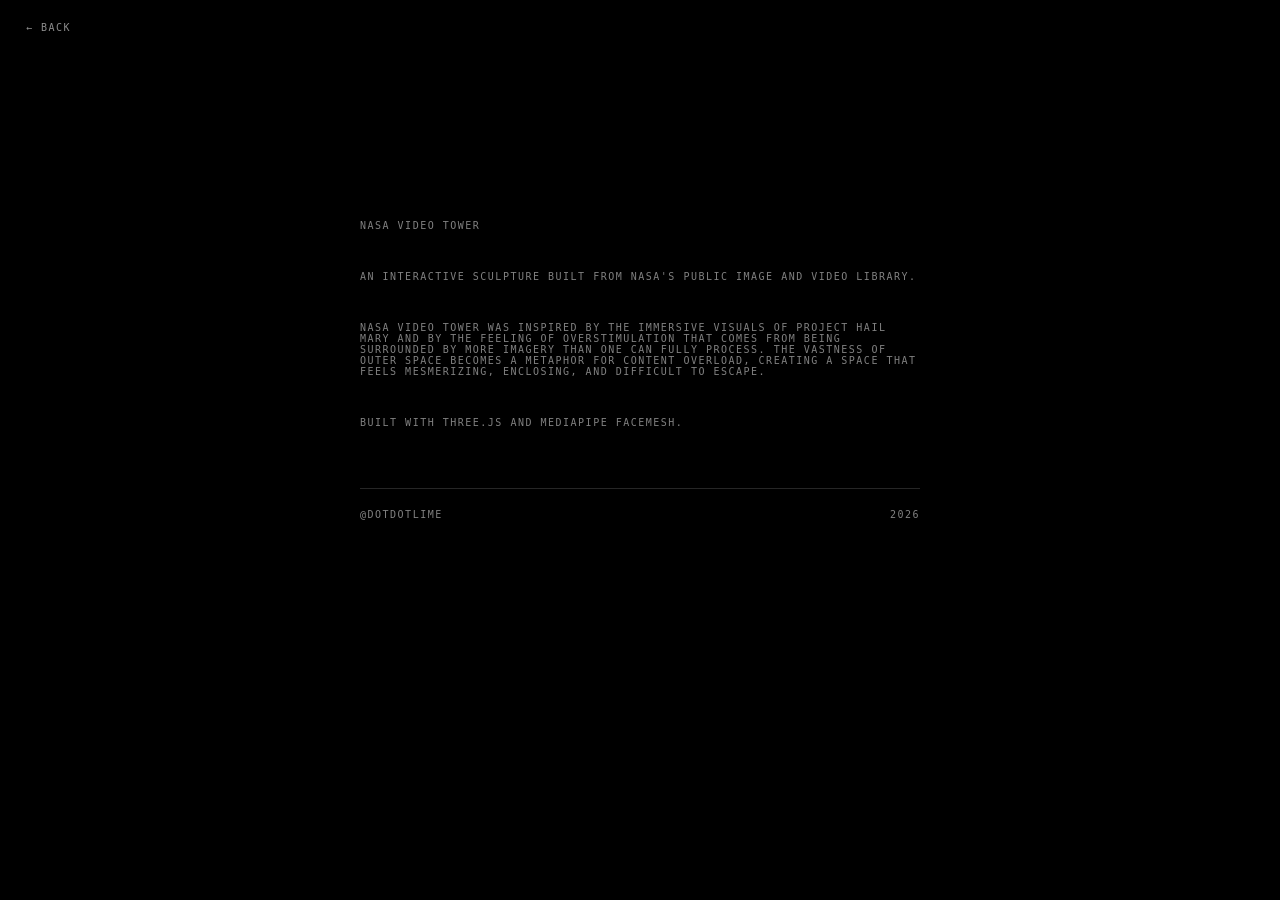
==== about.html @ ba2adc49 "media query made it responsive added an about page made sure to delete the cursor control and only h" ====
<!DOCTYPE html>
<html lang="en">
<head>
  <meta charset="UTF-8" />
  <meta name="viewport" content="width=device-width, initial-scale=1.0" />
  <title>About — Video Tower</title>
  <link rel="stylesheet" href="styles.css" />
</head>
<!-- The "about-page" class on <body> lets us apply different styles on
     this page (scrolling, text layout) without affecting the tower page. -->
<body class="about-page">

  <!-- Back link (top left, mirrors where #status sits on the main page) -->
  <a id="back-link" href="index.html">← Back</a>

  <main id="about-page-content">
    <h1>NASA Video Tower</h1>

    <p>An interactive sculpture built from NASA's public Image and Video Library. </p>

    <p>NASA Video Tower was inspired by the immersive visuals of Project Hail Mary and by the feeling of overstimulation that comes from being surrounded by more imagery than one can fully process. The vastness of outer space becomes a metaphor for content overload, creating a space that feels mesmerizing, enclosing, and difficult to escape.
    </p>

    <p>Built with Three.js and MediaPipe FaceMesh.</p>

    <div class="about-meta">
      <div>@dotdotlime</div>
      <div>2026</div>
    </div>
  </main>

</body>
</html>
---- styles.css ----
html, body {
  margin: 0;
  padding: 0;
  background: #000;
  color: #fff;
  font-family: 'Helvetica Neue', Helvetica, Arial, sans-serif;
  overflow: hidden;
  height: 100%;
}

#scene {
  position: fixed;
  inset: 0;
  display: block;
}

#overlay {
  position: fixed;
  inset: 0;
  display: flex;
  align-items: center;
  justify-content: center;
  background: #000;
  z-index: 10;
  transition: opacity 600ms ease;
}

#overlay.hidden {
  opacity: 0;
  pointer-events: none;
}

#start {
  padding: 14px 28px;
  background: transparent;
  border: 1px solid rgba(255, 255, 255, 0.4);
  color: #fff;
  font-size: 12px;
  letter-spacing: 0.25em;
  text-transform: uppercase;
  cursor: pointer;
  transition: border-color 200ms ease, color 200ms ease;
}

#start:hover {
  border-color: #fff;
}

#webcam {
  position: fixed;
  bottom: 16px;
  right: 16px;
  width: 120px;
  height: 90px;
  object-fit: cover;
  opacity: 0; /* raise to 0.3 to debug tracking */
  pointer-events: none;
  transform: scaleX(-1);
}

#hint {
  position: fixed;
  bottom: 16px;
  left: 16px;
  font-size: 10px;
  letter-spacing: 0.15em;
  color: rgba(255, 255, 255, 0.55);
  text-transform: uppercase;
  pointer-events: none;
  font-family: 'SF Mono', Menlo, monospace;
  background: rgba(0,0,0,0.5);
  padding: 6px 10px;
}

#status {
  position: fixed;
  top: 16px;
  left: 16px;
  font-size: 10px;
  letter-spacing: 0.15em;
  color: rgba(255, 255, 255, 0.55);
  text-transform: uppercase;
  pointer-events: none;
  font-family: 'SF Mono', Menlo, monospace;
  white-space: pre;
  z-index: 20;
  background: rgba(0,0,0,0.5);
  padding: 6px 10px;
}

/* ---------- About link (top right on main page) ---------- */
#about-link {
  position: fixed;
  top: 16px;
  right: 16px;
  z-index: 20;
  font-family: 'SF Mono', Menlo, monospace;
  font-size: 10px;
  letter-spacing: 0.15em;
  text-transform: uppercase;
  color: rgba(255, 255, 255, 0.55);
  background: rgba(0, 0, 0, 0.5);
  padding: 6px 10px;
  text-decoration: none; /* remove default underline */
  transition: color 200ms ease;
}

#about-link:hover {
  color: #fff;
}

#loader {
  position: fixed;
  inset: 0;
  display: none;
  flex-direction: column;
  align-items: center;
  justify-content: center;
  background: #000;
  z-index: 15;
  color: #fff;
  font-family: 'SF Mono', Menlo, monospace;
  font-size: 12px;
  letter-spacing: 0.1em;
  padding: 40px;
}
#loader.show { display: flex; }
#loader-title {
  text-transform: uppercase;
  letter-spacing: 0.3em;
  margin-bottom: 24px;
  color: rgba(255,255,255,0.5);
}
#loader-log {
  white-space: pre;
  color: rgba(255,255,255,0.8);
  max-width: 700px;
  line-height: 1.8;
}

#fatal {
  position: fixed;
  inset: 0;
  display: none;
  flex-direction: column;
  align-items: center;
  justify-content: center;
  background: rgba(0,0,0,0.9);
  z-index: 25;
  color: #ff6666;
  font-family: 'SF Mono', Menlo, monospace;
  font-size: 12px;
  padding: 40px;
  text-align: center;
  white-space: pre-wrap;
  line-height: 1.7;
}
#fatal.show { display: flex; }
#fatal h2 {
  color: #fff;
  font-size: 14px;
  letter-spacing: 0.3em;
  text-transform: uppercase;
  margin: 0 0 20px 0;
}

/* =============================================================
   ABOUT PAGE (about.html only)
   These styles only apply when <body> has class "about-page".
   ============================================================= */
body.about-page {
  overflow: auto; /* override the tower page's `overflow: hidden` so users can scroll if content gets long */
  height: auto;
  min-height: 100%;
}

/* Back link in the top left, styled like the HUD */
#back-link {
  position: fixed;
  top: 16px;
  left: 16px;
  z-index: 20;
  font-family: 'SF Mono', Menlo, monospace;
  font-size: 10px;
  letter-spacing: 0.15em;
  text-transform: uppercase;
  color: rgba(255, 255, 255, 0.55);
  background: rgba(0, 0, 0, 0.5);
  padding: 6px 10px;
  text-decoration: none;
  transition: color 200ms ease;
}

#back-link:hover {
  color: #fff;
}

/* Main text container — centered column, generous line height */
#about-page-content {
  max-width: 560px;
  margin: 0 auto;
  padding: 220px 40px 80px; /* lots of top padding so content sits below the back link */
  color: rgba(255, 255, 255, 0.85);
}

#about-page-content h1 {
  font-family: 'SF Mono', Menlo, monospace;
  font-size: 10px;
  letter-spacing: 0.15em;
  text-transform: uppercase;
  color: rgba(255, 255, 255, 0.5);
  font-weight: normal;
  margin: 0 0 40px 0;
}

#about-page-content p {
  font-family: 'SF Mono', Menlo, monospace;
  font-size: 10px;
  letter-spacing: 0.15em;
  text-transform: uppercase;
  color: rgba(255, 255, 255, 0.5);
  font-weight: normal;
  margin: 0 0 40px 0;
}

/* Credits block at bottom, back to the monospace HUD style */
#about-page-content .about-meta {
  margin-top: 60px;
  padding-top: 20px;
  border-top: 1px solid rgba(255, 255, 255, 0.15);
  font-family: 'SF Mono', Menlo, monospace;
  font-size: 10px;
  letter-spacing: 0.15em;
  text-transform: uppercase;
  color: rgba(255, 255, 255, 0.5);
  display: flex;
  justify-content: space-between;
}

/* =============================================================
   RESPONSIVE — three tiers
   - default (above): laptop / desktop
   - @media (max-width: 1024px): iPad / tablet
   - @media (max-width: 640px): phone
   Rules inside media queries only apply when the browser window
   is at or below that width, overriding the defaults.
   ============================================================= */

/* ----- Tablet / iPad ----- */
@media (max-width: 1024px) {
  #about-page-content {
    padding: 100px 32px 60px;
  }

  #about-page-content p {
    font-size: 15px;
  }
}

/* ----- Phone ----- */
@media (max-width: 640px) {
  /* Shrink the HUD so status + about link fit on one line */
  #status,
  #hint,
  #about-link,
  #back-link {
    font-size: 9px;
    letter-spacing: 0.1em;
    padding: 5px 8px;
  }

  /* The Enter button on the intro overlay */
  #start {
    font-size: 11px;
    padding: 12px 22px;
    letter-spacing: 0.2em;
  }

  /* About page text tightens up */
  #about-page-content {
    padding: 80px 20px 60px;
    max-width: 100%;
  }

  #about-page-content h1 {
    margin-bottom: 28px;
  }

  #about-page-content p {
    font-size: 14px;
    line-height: 1.65;
  }

  #about-page-content .about-meta {
    margin-top: 40px;
  }
}
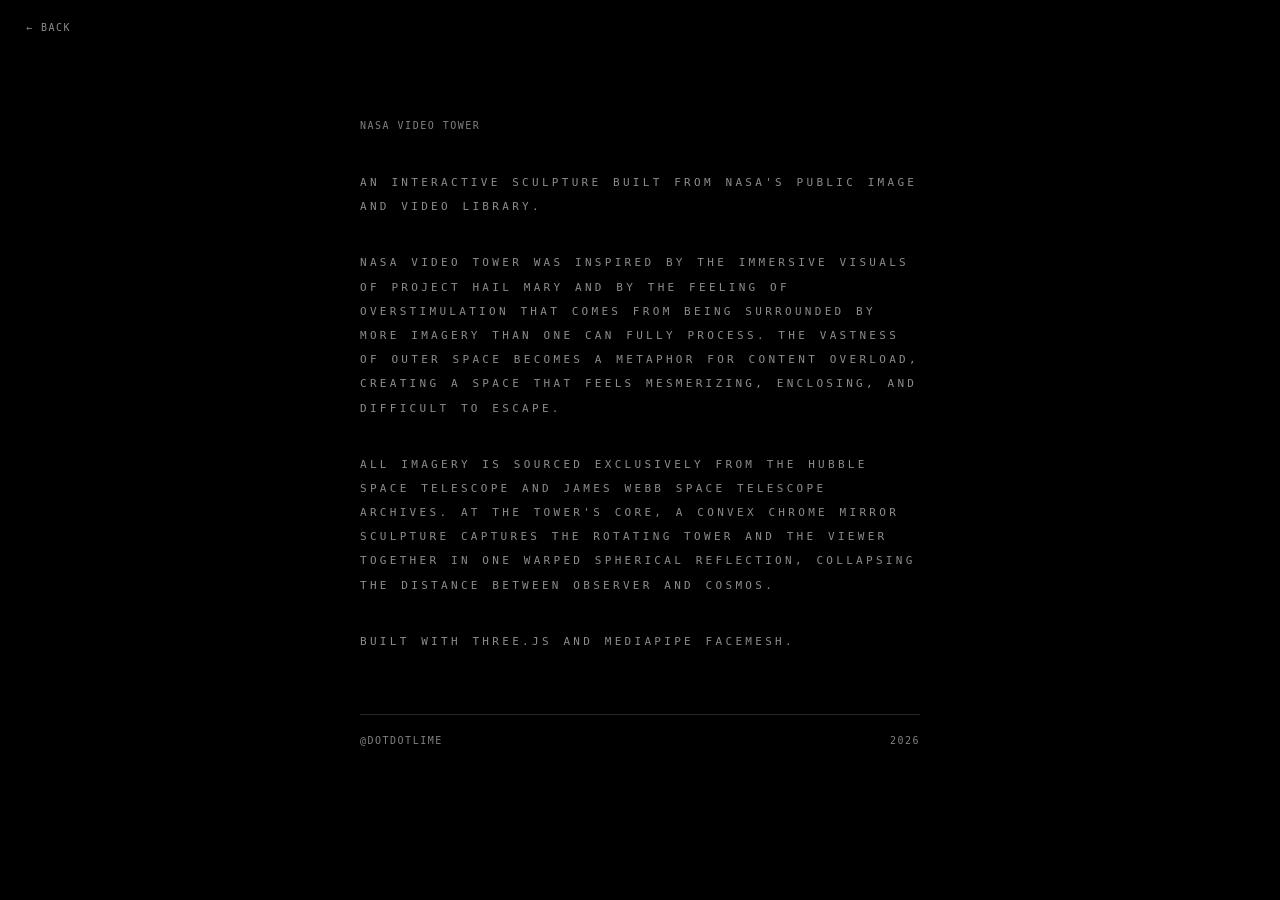
==== commit 4783091b: "version 5.3b - sphere integrated - images fixed" ====
--- a/about.html
+++ b/about.html
@@ -21,6 +21,8 @@
     <p>NASA Video Tower was inspired by the immersive visuals of Project Hail Mary and by the feeling of overstimulation that comes from being surrounded by more imagery than one can fully process. The vastness of outer space becomes a metaphor for content overload, creating a space that feels mesmerizing, enclosing, and difficult to escape.
     </p>
 
+    <p>All imagery is sourced exclusively from the Hubble Space Telescope and James Webb Space Telescope archives. At the tower's core, a convex chrome mirror sculpture captures the rotating tower and the viewer together in one warped spherical reflection, collapsing the distance between observer and cosmos.</p>
+
     <p>Built with Three.js and MediaPipe FaceMesh.</p>
 
     <div class="about-meta">
--- a/styles.css
+++ b/styles.css
@@ -53,7 +53,7 @@
   width: 120px;
   height: 90px;
   object-fit: cover;
-  opacity: 0; /* raise to 0.3 to debug tracking */
+  opacity: 0;
   pointer-events: none;
   transform: scaleX(-1);
 }
@@ -88,6 +88,23 @@
   padding: 6px 10px;
 }
 
+/* ---------- Pattern label (bottom right) ---------- */
+#pattern-label {
+  position: fixed;
+  bottom: 16px;
+  right: 16px;
+  font-family: 'SF Mono', Menlo, monospace;
+  font-size: 10px;
+  letter-spacing: 0.15em;
+  text-transform: uppercase;
+  color: rgba(255, 255, 255, 0.55);
+  background: rgba(0, 0, 0, 0.5);
+  padding: 6px 10px;
+  pointer-events: none;
+  z-index: 20;
+  transition: opacity 300ms ease;
+}
+
 /* ---------- About link (top right on main page) ---------- */
 #about-link {
   position: fixed;
@@ -101,7 +118,7 @@
   color: rgba(255, 255, 255, 0.55);
   background: rgba(0, 0, 0, 0.5);
   padding: 6px 10px;
-  text-decoration: none; /* remove default underline */
+  text-decoration: none;
   transition: color 200ms ease;
 }
 
@@ -132,7 +149,8 @@
   color: rgba(255,255,255,0.5);
 }
 #loader-log {
-  white-space: pre;
+  white-space: pre-wrap;
+  word-break: break-word;
   color: rgba(255,255,255,0.8);
   max-width: 700px;
   line-height: 1.8;
@@ -166,15 +184,13 @@
 
 /* =============================================================
    ABOUT PAGE (about.html only)
-   These styles only apply when <body> has class "about-page".
    ============================================================= */
 body.about-page {
-  overflow: auto; /* override the tower page's `overflow: hidden` so users can scroll if content gets long */
+  overflow: auto;
   height: auto;
   min-height: 100%;
 }
 
-/* Back link in the top left, styled like the HUD */
 #back-link {
   position: fixed;
   top: 16px;
@@ -195,11 +211,10 @@
   color: #fff;
 }
 
-/* Main text container — centered column, generous line height */
 #about-page-content {
   max-width: 560px;
   margin: 0 auto;
-  padding: 220px 40px 80px; /* lots of top padding so content sits below the back link */
+  padding: 120px 40px 80px;
   color: rgba(255, 255, 255, 0.85);
 }
 
@@ -215,15 +230,15 @@
 
 #about-page-content p {
   font-family: 'SF Mono', Menlo, monospace;
-  font-size: 10px;
-  letter-spacing: 0.15em;
-  text-transform: uppercase;
-  color: rgba(255, 255, 255, 0.5);
-  font-weight: normal;
-  margin: 0 0 40px 0;
-}
-
-/* Credits block at bottom, back to the monospace HUD style */
+  font-size: 11px;
+  letter-spacing: 0.3em;
+  word-spacing: 0.15em;
+  text-transform: uppercase;
+  color: rgba(255, 255, 255, 0.55);
+  line-height: 2.2;
+  margin: 0 0 32px 0;
+}
+
 #about-page-content .about-meta {
   margin-top: 60px;
   padding-top: 20px;
@@ -238,15 +253,9 @@
 }
 
 /* =============================================================
-   RESPONSIVE — three tiers
-   - default (above): laptop / desktop
-   - @media (max-width: 1024px): iPad / tablet
-   - @media (max-width: 640px): phone
-   Rules inside media queries only apply when the browser window
-   is at or below that width, overriding the defaults.
+   RESPONSIVE
    ============================================================= */
 
-/* ----- Tablet / iPad ----- */
 @media (max-width: 1024px) {
   #about-page-content {
     padding: 100px 32px 60px;
@@ -255,28 +264,40 @@
   #about-page-content p {
     font-size: 15px;
   }
-}
-
-/* ----- Phone ----- */
+
+  #start {
+    transform: translateY(-2vh);
+  }
+}
+
 @media (max-width: 640px) {
-  /* Shrink the HUD so status + about link fit on one line */
   #status,
   #hint,
   #about-link,
-  #back-link {
+  #back-link,
+  #pattern-label {
     font-size: 9px;
     letter-spacing: 0.1em;
     padding: 5px 8px;
   }
 
-  /* The Enter button on the intro overlay */
   #start {
     font-size: 11px;
     padding: 12px 22px;
     letter-spacing: 0.2em;
-  }
-
-  /* About page text tightens up */
+    transform: translateY(6vh);
+  }
+
+  #loader {
+    padding: 24px 20px;
+    font-size: 10px;
+  }
+
+  #loader-title {
+    font-size: 11px;
+    margin-bottom: 16px;
+  }
+
   #about-page-content {
     padding: 80px 20px 60px;
     max-width: 100%;
@@ -287,8 +308,13 @@
   }
 
   #about-page-content p {
-    font-size: 14px;
-    line-height: 1.65;
+    font-family: 'SF Mono', Menlo, monospace;
+    font-size: 10px;
+    letter-spacing: 0.15em;
+    text-transform: uppercase;
+    color: rgba(255, 255, 255, 0.55);
+    line-height: 2;
+    margin-bottom: 18px;
   }
 
   #about-page-content .about-meta {
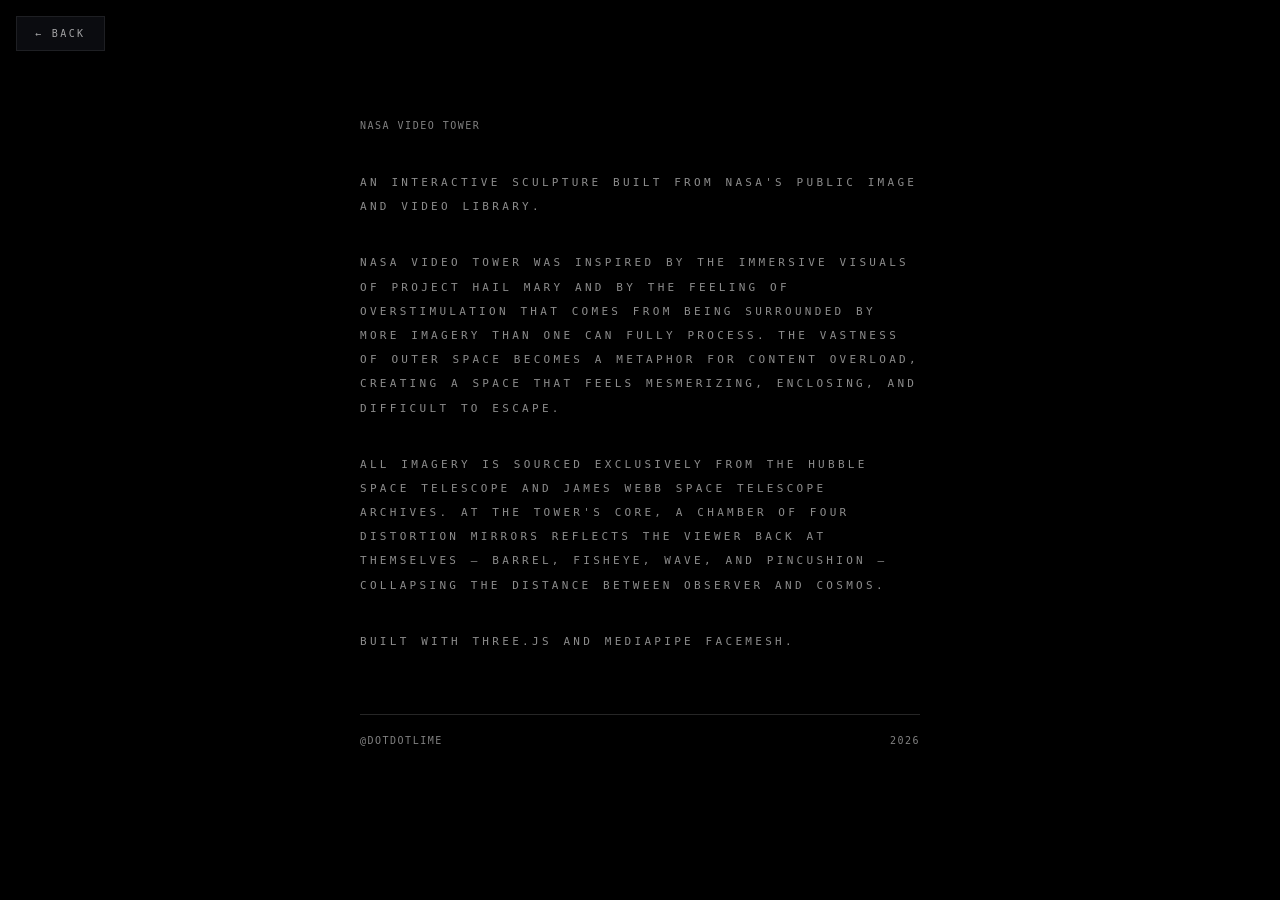
==== commit 0ca16e0a: "mega fix added an orbiting sphere fixed the ui added new videos instead of nasa bye nasa" ====
--- a/about.html
+++ b/about.html
@@ -21,7 +21,7 @@
     <p>NASA Video Tower was inspired by the immersive visuals of Project Hail Mary and by the feeling of overstimulation that comes from being surrounded by more imagery than one can fully process. The vastness of outer space becomes a metaphor for content overload, creating a space that feels mesmerizing, enclosing, and difficult to escape.
     </p>
 
-    <p>All imagery is sourced exclusively from the Hubble Space Telescope and James Webb Space Telescope archives. At the tower's core, a convex chrome mirror sculpture captures the rotating tower and the viewer together in one warped spherical reflection, collapsing the distance between observer and cosmos.</p>
+    <p>All imagery is sourced exclusively from the Hubble Space Telescope and James Webb Space Telescope archives. At the tower's core, a chamber of four distortion mirrors reflects the viewer back at themselves — barrel, fisheye, wave, and pincushion — collapsing the distance between observer and cosmos.</p>
 
     <p>Built with Three.js and MediaPipe FaceMesh.</p>
 
--- a/styles.css
+++ b/styles.css
@@ -58,72 +58,103 @@
   transform: scaleX(-1);
 }
 
-#hint {
+#top-hud {
+  position: fixed;
+  top: 16px;
+  left: 16px;
+  z-index: 20;
+  display: flex;
+  flex-wrap: wrap;
+  gap: 12px;
+  max-width: calc(100vw - 180px);
+  pointer-events: none;
+  opacity: 0;
+  visibility: hidden;
+  transition: opacity 300ms ease;
+}
+
+#bottom-hud {
   position: fixed;
   bottom: 16px;
   left: 16px;
+  z-index: 20;
+  display: flex;
+  flex-wrap: wrap;
+  gap: 12px;
+  max-width: calc(100vw - 32px);
+  pointer-events: none;
+  opacity: 0;
+  visibility: hidden;
+  transition: opacity 300ms ease;
+}
+
+#bottom-right-hud {
+  position: fixed;
+  right: 16px;
+  bottom: 16px;
+  z-index: 20;
+  display: flex;
+  flex-wrap: wrap;
+  justify-content: flex-end;
+  gap: 12px;
+  max-width: calc(100vw - 32px);
+  pointer-events: none;
+  opacity: 0;
+  visibility: hidden;
+  transition: opacity 300ms ease;
+}
+
+body.experience-live #bottom-hud {
+  opacity: 1;
+  visibility: visible;
+}
+
+body.experience-live #bottom-right-hud {
+  opacity: 1;
+  visibility: visible;
+}
+
+body.experience-live #top-hud {
+  opacity: 1;
+  visibility: visible;
+}
+
+.hud-chip,
+#about-link,
+#back-link {
+  font-family: 'SF Mono', Menlo, monospace;
   font-size: 10px;
-  letter-spacing: 0.15em;
-  color: rgba(255, 255, 255, 0.55);
-  text-transform: uppercase;
-  pointer-events: none;
-  font-family: 'SF Mono', Menlo, monospace;
-  background: rgba(0,0,0,0.5);
-  padding: 6px 10px;
-}
-
-#status {
-  position: fixed;
-  top: 16px;
-  left: 16px;
-  font-size: 10px;
-  letter-spacing: 0.15em;
-  color: rgba(255, 255, 255, 0.55);
-  text-transform: uppercase;
-  pointer-events: none;
-  font-family: 'SF Mono', Menlo, monospace;
-  white-space: pre;
-  z-index: 20;
-  background: rgba(0,0,0,0.5);
-  padding: 6px 10px;
-}
-
-/* ---------- Pattern label (bottom right) ---------- */
-#pattern-label {
-  position: fixed;
-  bottom: 16px;
-  right: 16px;
-  font-family: 'SF Mono', Menlo, monospace;
-  font-size: 10px;
-  letter-spacing: 0.15em;
-  text-transform: uppercase;
-  color: rgba(255, 255, 255, 0.55);
-  background: rgba(0, 0, 0, 0.5);
-  padding: 6px 10px;
-  pointer-events: none;
-  z-index: 20;
-  transition: opacity 300ms ease;
-}
-
-/* ---------- About link (top right on main page) ---------- */
+  letter-spacing: 0.24em;
+  text-transform: uppercase;
+  color: rgba(255, 255, 255, 0.62);
+  background: rgba(18, 20, 26, 0.62);
+  border: 1px solid rgba(255, 255, 255, 0.08);
+  backdrop-filter: blur(14px);
+  -webkit-backdrop-filter: blur(14px);
+  padding: 12px 18px 11px;
+  line-height: 1;
+  white-space: nowrap;
+}
+
 #about-link {
   position: fixed;
   top: 16px;
   right: 16px;
   z-index: 20;
-  font-family: 'SF Mono', Menlo, monospace;
-  font-size: 10px;
-  letter-spacing: 0.15em;
-  text-transform: uppercase;
-  color: rgba(255, 255, 255, 0.55);
-  background: rgba(0, 0, 0, 0.5);
-  padding: 6px 10px;
   text-decoration: none;
-  transition: color 200ms ease;
+  opacity: 0;
+  visibility: hidden;
+  transition: opacity 300ms ease, color 200ms ease, border-color 200ms ease;
+}
+
+body.experience-live #about-link {
+  opacity: 1;
+  visibility: visible;
 }
 
 #about-link:hover {
   color: #fff;
+  border-color: rgba(255, 255, 255, 0.2);
 }
 
 #loader {
@@ -196,13 +227,6 @@
   top: 16px;
   left: 16px;
   z-index: 20;
-  font-family: 'SF Mono', Menlo, monospace;
-  font-size: 10px;
-  letter-spacing: 0.15em;
-  text-transform: uppercase;
-  color: rgba(255, 255, 255, 0.55);
-  background: rgba(0, 0, 0, 0.5);
-  padding: 6px 10px;
   text-decoration: none;
   transition: color 200ms ease;
 }
@@ -271,14 +295,18 @@
 }
 
 @media (max-width: 640px) {
-  #status,
-  #hint,
+  #top-hud,
+  #bottom-hud,
+  #bottom-right-hud {
+    gap: 8px;
+  }
+
+  .hud-chip,
   #about-link,
-  #back-link,
-  #pattern-label {
+  #back-link {
     font-size: 9px;
-    letter-spacing: 0.1em;
-    padding: 5px 8px;
+    letter-spacing: 0.16em;
+    padding: 9px 12px 8px;
   }
 
   #start {
@@ -296,6 +324,23 @@
   #loader-title {
     font-size: 11px;
     margin-bottom: 16px;
+  }
+
+  #top-hud {
+    display: flex;
+    flex-direction: column;
+    align-items: flex-start;
+    max-width: calc(100vw - 116px);
+  }
+
+  #bottom-hud {
+    flex-direction: column-reverse;
+    align-items: flex-start;
+  }
+
+  #bottom-right-hud {
+    flex-direction: column;
+    align-items: flex-end;
   }
 
   #about-page-content {
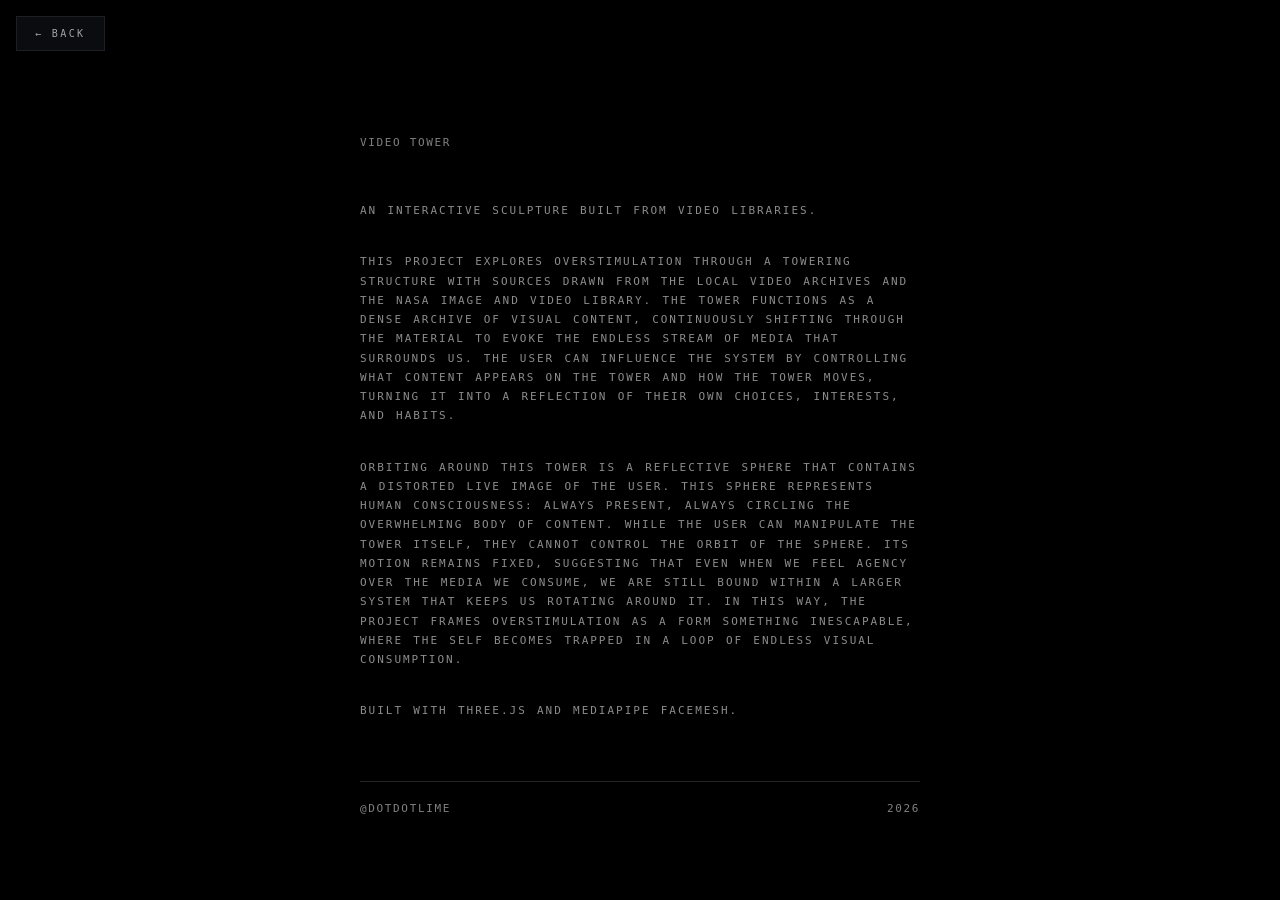
==== commit 29a97738: "about fixed about section" ====
--- a/about.html
+++ b/about.html
@@ -14,14 +14,15 @@
   <a id="back-link" href="index.html">← Back</a>
 
   <main id="about-page-content">
-    <h1>NASA Video Tower</h1>
+    <h1>Video Tower</h1>
 
-    <p>An interactive sculpture built from NASA's public Image and Video Library. </p>
+    <p>An interactive sculpture built from Video Libraries. </p>
 
-    <p>NASA Video Tower was inspired by the immersive visuals of Project Hail Mary and by the feeling of overstimulation that comes from being surrounded by more imagery than one can fully process. The vastness of outer space becomes a metaphor for content overload, creating a space that feels mesmerizing, enclosing, and difficult to escape.
+    <p>This project explores overstimulation through a towering structure with sources drawn from the local video archives and the NASA Image and Video Library. The tower functions as a dense archive of visual content, continuously shifting through the material to evoke the endless stream of media that surrounds us. The user can influence the system by controlling what content appears on the tower and how the tower moves, turning it into a reflection of their own choices, interests, and habits.
     </p>
 
-    <p>All imagery is sourced exclusively from the Hubble Space Telescope and James Webb Space Telescope archives. At the tower's core, a chamber of four distortion mirrors reflects the viewer back at themselves — barrel, fisheye, wave, and pincushion — collapsing the distance between observer and cosmos.</p>
+    <p>Orbiting around this tower is a reflective sphere that contains a distorted live image of the user. This sphere represents human consciousness: always present, always circling the overwhelming body of content. While the user can manipulate the tower itself, they cannot control the orbit of the sphere. Its motion remains fixed, suggesting that even when we feel agency over the media we consume, we are still bound within a larger system that keeps us rotating around it. In this way, the project frames overstimulation as a form something inescapable, where the self becomes trapped in a loop of endless visual consumption.
+    </p>
 
     <p>Built with Three.js and MediaPipe FaceMesh.</p>
 
--- a/styles.css
+++ b/styles.css
@@ -236,30 +236,32 @@
 }
 
 #about-page-content {
+  --about-copy-size: 11px;
+  --about-copy-leading: 1.75;
   max-width: 560px;
   margin: 0 auto;
-  padding: 120px 40px 80px;
+  padding: 136px 40px 80px;
   color: rgba(255, 255, 255, 0.85);
 }
 
 #about-page-content h1 {
   font-family: 'SF Mono', Menlo, monospace;
-  font-size: 10px;
+  font-size: var(--about-copy-size);
   letter-spacing: 0.15em;
   text-transform: uppercase;
   color: rgba(255, 255, 255, 0.5);
   font-weight: normal;
-  margin: 0 0 40px 0;
+  margin: 0 0 52px 0;
 }
 
 #about-page-content p {
   font-family: 'SF Mono', Menlo, monospace;
-  font-size: 11px;
-  letter-spacing: 0.3em;
+  font-size: var(--about-copy-size);
+  letter-spacing: 0.18em;
   word-spacing: 0.15em;
   text-transform: uppercase;
   color: rgba(255, 255, 255, 0.55);
-  line-height: 2.2;
+  line-height: var(--about-copy-leading);
   margin: 0 0 32px 0;
 }
 
@@ -268,7 +270,7 @@
   padding-top: 20px;
   border-top: 1px solid rgba(255, 255, 255, 0.15);
   font-family: 'SF Mono', Menlo, monospace;
-  font-size: 10px;
+  font-size: var(--about-copy-size);
   letter-spacing: 0.15em;
   text-transform: uppercase;
   color: rgba(255, 255, 255, 0.5);
@@ -282,11 +284,8 @@
 
 @media (max-width: 1024px) {
   #about-page-content {
-    padding: 100px 32px 60px;
-  }
-
-  #about-page-content p {
-    font-size: 15px;
+    --about-copy-size: 15px;
+    padding: 120px 32px 60px;
   }
 
   #start {
@@ -344,21 +343,21 @@
   }
 
   #about-page-content {
-    padding: 80px 20px 60px;
+    --about-copy-size: 10px;
+    --about-copy-leading: 1.65;
+    padding: 96px 20px 60px;
     max-width: 100%;
   }
 
   #about-page-content h1 {
-    margin-bottom: 28px;
+    margin: 0 0 36px 0;
   }
 
   #about-page-content p {
     font-family: 'SF Mono', Menlo, monospace;
-    font-size: 10px;
-    letter-spacing: 0.15em;
+    letter-spacing: 0.12em;
     text-transform: uppercase;
     color: rgba(255, 255, 255, 0.55);
-    line-height: 2;
     margin-bottom: 18px;
   }
 
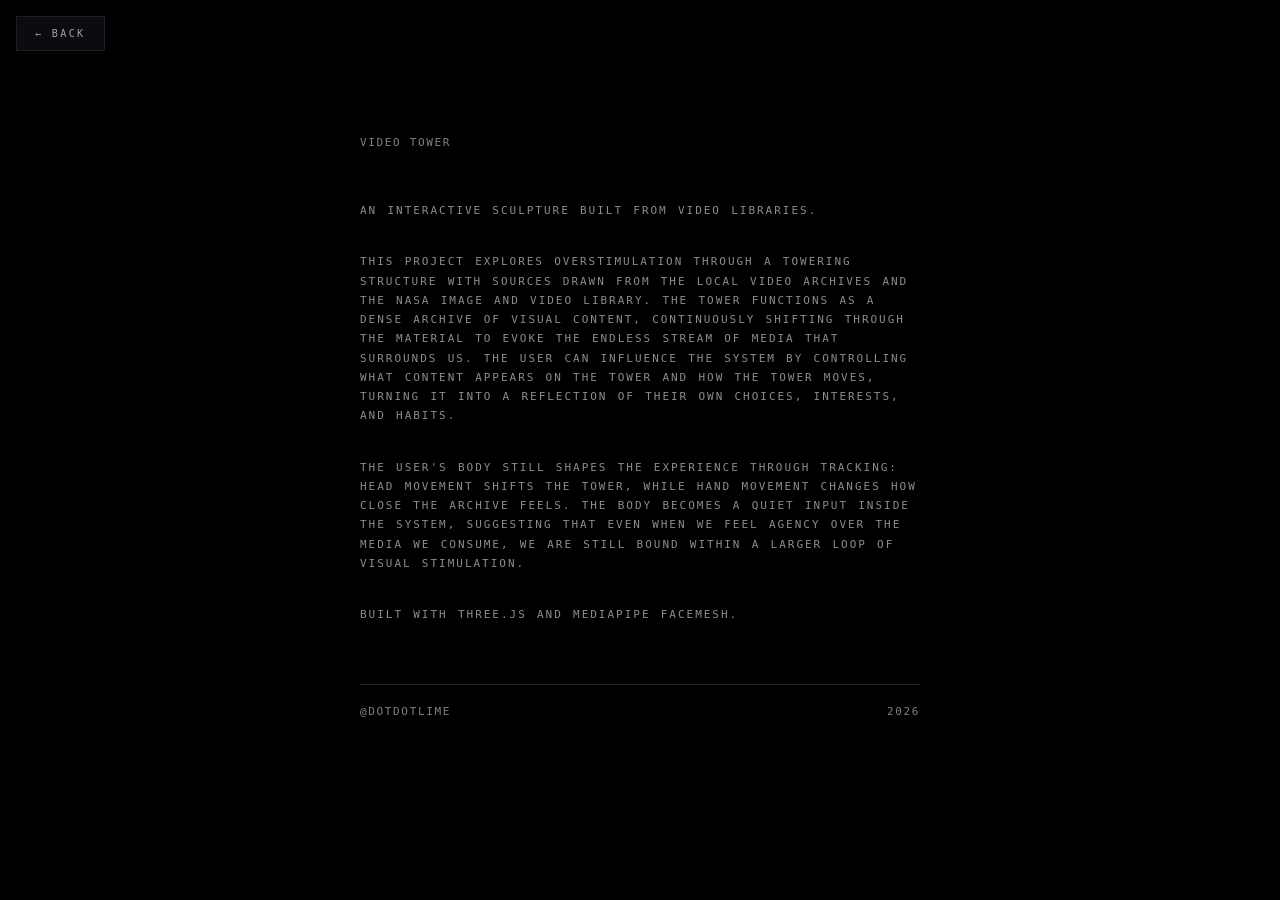
==== commit e9548bd5: "changes changes changes" ====
--- a/about.html
+++ b/about.html
@@ -4,6 +4,7 @@
   <meta charset="UTF-8" />
   <meta name="viewport" content="width=device-width, initial-scale=1.0" />
   <title>About — Video Tower</title>
+  <link rel="icon" type="image/svg+xml" href="favicon.svg" />
   <link rel="stylesheet" href="styles.css" />
 </head>
 <!-- The "about-page" class on <body> lets us apply different styles on
@@ -11,7 +12,7 @@
 <body class="about-page">
 
   <!-- Back link (top left, mirrors where #status sits on the main page) -->
-  <a id="back-link" href="index.html">← Back</a>
+  <a id="back-link" href="index.html#tower">← Back</a>
 
   <main id="about-page-content">
     <h1>Video Tower</h1>
@@ -21,7 +22,7 @@
     <p>This project explores overstimulation through a towering structure with sources drawn from the local video archives and the NASA Image and Video Library. The tower functions as a dense archive of visual content, continuously shifting through the material to evoke the endless stream of media that surrounds us. The user can influence the system by controlling what content appears on the tower and how the tower moves, turning it into a reflection of their own choices, interests, and habits.
     </p>
 
-    <p>Orbiting around this tower is a reflective sphere that contains a distorted live image of the user. This sphere represents human consciousness: always present, always circling the overwhelming body of content. While the user can manipulate the tower itself, they cannot control the orbit of the sphere. Its motion remains fixed, suggesting that even when we feel agency over the media we consume, we are still bound within a larger system that keeps us rotating around it. In this way, the project frames overstimulation as a form something inescapable, where the self becomes trapped in a loop of endless visual consumption.
+    <p>The user's body still shapes the experience through tracking: head movement shifts the tower, while hand movement changes how close the archive feels. The body becomes a quiet input inside the system, suggesting that even when we feel agency over the media we consume, we are still bound within a larger loop of visual stimulation.
     </p>
 
     <p>Built with Three.js and MediaPipe FaceMesh.</p>
@@ -32,5 +33,14 @@
     </div>
   </main>
 
+  <script>
+    document.getElementById('back-link')?.addEventListener('click', () => {
+      try {
+        window.sessionStorage.setItem('videoTower.returnToLive', '1');
+      } catch (e) {
+        // The index page also uses #tower, so storage is only a fallback hint.
+      }
+    });
+  </script>
 </body>
 </html>
--- a/styles.css
+++ b/styles.css
@@ -136,10 +136,29 @@
   white-space: nowrap;
 }
 
-#about-link {
+#add-assets-button {
+  appearance: none;
+  border-radius: 0;
+  pointer-events: auto;
+  cursor: pointer;
+  transition: color 200ms ease, border-color 200ms ease, opacity 200ms ease;
+}
+
+#add-assets-button:hover,
+#add-assets-button:focus-visible {
+  color: #fff;
+  border-color: rgba(255, 255, 255, 0.2);
+}
+
+#add-assets-button:disabled {
+  cursor: default;
+  opacity: 0.45;
+}
+
+#about-link,
+#manual-link {
   position: fixed;
   top: 16px;
-  right: 16px;
   z-index: 20;
   text-decoration: none;
   opacity: 0;
@@ -147,14 +166,230 @@
   transition: opacity 300ms ease, color 200ms ease, border-color 200ms ease;
 }
 
-body.experience-live #about-link {
+#about-link {
+  right: 16px;
+}
+
+#manual-link {
+  right: 106px;
+  appearance: none;
+  border-radius: 0;
+  cursor: pointer;
+}
+
+body.experience-live #about-link,
+body.experience-live #manual-link {
   opacity: 1;
   visibility: visible;
 }
 
-#about-link:hover {
+#about-link:hover,
+#manual-link:hover,
+#manual-link:focus-visible {
   color: #fff;
   border-color: rgba(255, 255, 255, 0.2);
+}
+
+body.experience-live.assets-prompt #add-assets-button {
+  color: #39ff14;
+  border-color: rgba(57, 255, 20, 0.74);
+  box-shadow: 0 0 16px rgba(57, 255, 20, 0.28);
+  animation: add-assets-pulse 950ms ease-in-out infinite alternate;
+}
+
+body.experience-live.assets-prompt #assets-status {
+  color: rgba(57, 255, 20, 0.72);
+}
+
+.manual-target-outline,
+#about-link.manual-target-outline,
+#asset-show-button.manual-target-outline,
+#asset-show-button.manual-target-outline:disabled {
+  color: #39ff14;
+  border-color: rgba(57, 255, 20, 0.95);
+  opacity: 1;
+}
+
+@keyframes add-assets-pulse {
+  from {
+    box-shadow: 0 0 8px rgba(57, 255, 20, 0.18);
+  }
+  to {
+    box-shadow: 0 0 26px rgba(57, 255, 20, 0.46);
+  }
+}
+
+#asset-modal {
+  position: fixed;
+  right: 16px;
+  bottom: 68px;
+  z-index: 35;
+  opacity: 0;
+  visibility: hidden;
+  pointer-events: none;
+  transform: translateY(8px);
+  transition: opacity 180ms ease, transform 180ms ease, visibility 180ms ease;
+}
+
+#asset-modal.open {
+  opacity: 1;
+  visibility: visible;
+  pointer-events: auto;
+  transform: translateY(0);
+}
+
+#asset-dialog {
+  position: relative;
+  width: min(280px, calc(100vw - 32px));
+  box-sizing: border-box;
+  padding: 16px;
+  color: rgba(255, 255, 255, 0.72);
+  background: rgba(18, 20, 26, 0.86);
+  border: 1px solid rgba(255, 255, 255, 0.12);
+  border-radius: 0;
+  backdrop-filter: blur(18px);
+  -webkit-backdrop-filter: blur(18px);
+  font-family: 'SF Mono', Menlo, monospace;
+  font-size: 10px;
+  letter-spacing: 0.14em;
+  text-transform: uppercase;
+}
+
+#asset-modal-close {
+  position: absolute;
+  top: 8px;
+  right: 8px;
+  width: 24px;
+  height: 24px;
+  padding: 0;
+  color: rgba(255, 255, 255, 0.55);
+  background: transparent;
+  border: 1px solid transparent;
+  border-radius: 0;
+  font-family: inherit;
+  font-size: 11px;
+  line-height: 1;
+  cursor: pointer;
+}
+
+#asset-modal-close:hover,
+#asset-modal-close:focus-visible {
+  color: #fff;
+  border-color: rgba(255, 255, 255, 0.16);
+}
+
+#asset-dialog-title {
+  margin: 0 32px 14px 0;
+  color: rgba(255, 255, 255, 0.86);
+}
+
+#asset-file-input {
+  display: none;
+}
+
+#asset-select-button,
+#asset-show-button {
+  width: 100%;
+  padding: 11px 12px 10px;
+  color: rgba(255, 255, 255, 0.78);
+  background: rgba(255, 255, 255, 0.06);
+  border: 1px solid rgba(255, 255, 255, 0.14);
+  border-radius: 0;
+  font-family: inherit;
+  font-size: 10px;
+  letter-spacing: 0.14em;
+  text-transform: uppercase;
+  cursor: pointer;
+}
+
+#asset-select-button:hover,
+#asset-select-button:focus-visible,
+#asset-show-button:hover,
+#asset-show-button:focus-visible {
+  color: #fff;
+  border-color: rgba(255, 255, 255, 0.24);
+}
+
+#asset-select-button:disabled,
+#asset-show-button:disabled {
+  cursor: default;
+  opacity: 0.45;
+}
+
+#asset-review-region {
+  box-sizing: border-box;
+  min-height: 54px;
+  margin-top: 12px;
+}
+
+#asset-upload-status {
+  display: flex;
+  align-items: center;
+  flex-wrap: wrap;
+  gap: 8px;
+  line-height: 1.5;
+  color: rgba(255, 255, 255, 0.58);
+}
+
+#asset-upload-status.processing {
+  color: rgba(255, 255, 255, 0.72);
+}
+
+#asset-upload-status.processing::after {
+  content: "";
+  width: 10px;
+  height: 10px;
+  border: 1px solid rgba(255, 255, 255, 0.22);
+  border-top-color: rgba(255, 255, 255, 0.9);
+  border-radius: 50%;
+  animation: asset-processing-spin 700ms linear infinite;
+}
+
+#asset-upload-status.processed {
+  color: rgba(255, 255, 255, 0.86);
+}
+
+@keyframes asset-processing-spin {
+  to {
+    transform: rotate(360deg);
+  }
+}
+
+#asset-file-list {
+  display: grid;
+  gap: 6px;
+  min-height: 18px;
+  max-height: 112px;
+  margin-top: 10px;
+  overflow: auto;
+  line-height: 1.45;
+  color: rgba(255, 255, 255, 0.48);
+  scrollbar-color: rgba(255, 255, 255, 0.3) #000;
+  scrollbar-width: thin;
+}
+
+#asset-file-list::-webkit-scrollbar {
+  width: 8px;
+  background: #000;
+}
+
+#asset-file-list::-webkit-scrollbar-track {
+  background: #000;
+}
+
+#asset-file-list::-webkit-scrollbar-thumb {
+  background: rgba(255, 255, 255, 0.3);
+  border-radius: 0;
+}
+
+#asset-show-button {
+  margin-top: 14px;
+}
+
+.asset-file-name {
+  overflow: hidden;
+  text-overflow: ellipsis;
+  white-space: nowrap;
 }
 
 #loader {
@@ -175,16 +410,29 @@
 #loader.show { display: flex; }
 #loader-title {
   text-transform: uppercase;
-  letter-spacing: 0.3em;
+  letter-spacing: 0.18em;
   margin-bottom: 24px;
   color: rgba(255,255,255,0.5);
 }
 #loader-log {
+  color: rgba(255,255,255,0.8);
+  width: min(66ch, calc(100vw - 80px));
+  line-height: 1.8;
+}
+
+.loader-log-line {
+  display: grid;
+  grid-template-columns: max-content minmax(0, 1fr);
+  column-gap: 1ch;
+}
+
+.loader-log-time {
+  white-space: nowrap;
+}
+
+.loader-log-message {
   white-space: pre-wrap;
-  word-break: break-word;
-  color: rgba(255,255,255,0.8);
-  max-width: 700px;
-  line-height: 1.8;
+  overflow-wrap: break-word;
 }
 
 #fatal {
@@ -214,6 +462,146 @@
 }
 
 /* =============================================================
+   MANUAL OVERLAY
+   ============================================================= */
+#manual-overlay {
+  position: fixed;
+  inset: 0;
+  z-index: 45;
+  opacity: 0;
+  visibility: hidden;
+  pointer-events: none;
+  transition: opacity 180ms ease, visibility 180ms ease;
+}
+
+#manual-overlay.open {
+  opacity: 1;
+  visibility: visible;
+}
+
+.manual-highlight-box {
+  position: fixed;
+  left: 0;
+  top: 0;
+  width: 0;
+  height: 0;
+  box-sizing: border-box;
+  border: 1px solid rgba(57, 255, 20, 0.95);
+  box-shadow:
+    0 0 0 9999px rgba(0, 0, 0, 0.64),
+    0 0 24px rgba(57, 255, 20, 0.55);
+  pointer-events: none;
+  transform: translate3d(0, 0, 0);
+  transition: left 220ms ease, top 220ms ease, width 220ms ease, height 220ms ease, opacity 180ms ease;
+}
+
+.manual-highlight-box.is-shadow-only {
+  border-color: transparent;
+  box-shadow: 0 0 0 9999px rgba(0, 0, 0, 0.64);
+}
+
+.manual-highlight-box.is-ring-only {
+  box-shadow: none;
+}
+
+.manual-highlight-box.is-hidden {
+  opacity: 0;
+}
+
+#manual-panel {
+  position: fixed;
+  left: 16px;
+  top: 16px;
+  width: min(340px, calc(100vw - 32px));
+  box-sizing: border-box;
+  padding: 16px;
+  color: rgba(255, 255, 255, 0.76);
+  background: rgba(8, 10, 12, 0.9);
+  border: 1px solid rgba(57, 255, 20, 0.3);
+  border-radius: 0;
+  backdrop-filter: blur(18px);
+  -webkit-backdrop-filter: blur(18px);
+  font-family: 'SF Mono', Menlo, monospace;
+  pointer-events: auto;
+  transition: left 220ms ease, top 220ms ease;
+}
+
+#manual-kicker,
+#manual-step-count {
+  font-size: 9px;
+  letter-spacing: 0.2em;
+  text-transform: uppercase;
+  color: rgba(57, 255, 20, 0.76);
+}
+
+#manual-title {
+  margin: 10px 0 12px;
+  font-size: 12px;
+  font-weight: normal;
+  letter-spacing: 0.18em;
+  line-height: 1.4;
+  text-transform: uppercase;
+  color: rgba(255, 255, 255, 0.92);
+}
+
+#manual-copy {
+  margin: 0;
+  font-size: 10px;
+  letter-spacing: 0.1em;
+  line-height: 1.7;
+  text-transform: uppercase;
+  color: rgba(255, 255, 255, 0.58);
+}
+
+#manual-footer {
+  display: flex;
+  align-items: center;
+  justify-content: space-between;
+  gap: 12px;
+  margin-top: 18px;
+}
+
+#manual-controls {
+  display: flex;
+  gap: 8px;
+}
+
+#manual-controls button {
+  min-width: 64px;
+  padding: 9px 10px 8px;
+  color: rgba(255, 255, 255, 0.72);
+  background: rgba(255, 255, 255, 0.06);
+  border: 1px solid rgba(255, 255, 255, 0.12);
+  border-radius: 0;
+  font-family: 'SF Mono', Menlo, monospace;
+  font-size: 9px;
+  letter-spacing: 0.14em;
+  line-height: 1;
+  text-transform: uppercase;
+  cursor: pointer;
+}
+
+#manual-controls button:hover,
+#manual-controls button:focus-visible {
+  color: #fff;
+  border-color: rgba(255, 255, 255, 0.24);
+}
+
+#manual-skip {
+  color: rgba(57, 255, 20, 0.78);
+  border-color: rgba(57, 255, 20, 0.34);
+}
+
+#manual-controls button:disabled {
+  cursor: default;
+  opacity: 0.38;
+}
+
+#manual-controls button[hidden] {
+  display: none;
+}
+
+/* =============================================================
    ABOUT PAGE (about.html only)
    ============================================================= */
 body.about-page {
@@ -342,6 +730,42 @@
     align-items: flex-end;
   }
 
+  #asset-modal {
+    right: 8px;
+    bottom: 86px;
+  }
+
+  #asset-dialog {
+    width: min(264px, calc(100vw - 16px));
+    padding: 14px;
+    font-size: 9px;
+    letter-spacing: 0.12em;
+  }
+
+  #manual-link {
+    top: 50px;
+    right: 16px;
+  }
+
+  #manual-panel {
+    width: min(304px, calc(100vw - 24px));
+    padding: 14px;
+  }
+
+  #manual-footer {
+    align-items: flex-start;
+    flex-direction: column;
+  }
+
+  #manual-controls {
+    width: 100%;
+  }
+
+  #manual-controls button {
+    flex: 1;
+    min-width: 0;
+  }
+
   #about-page-content {
     --about-copy-size: 10px;
     --about-copy-leading: 1.65;
